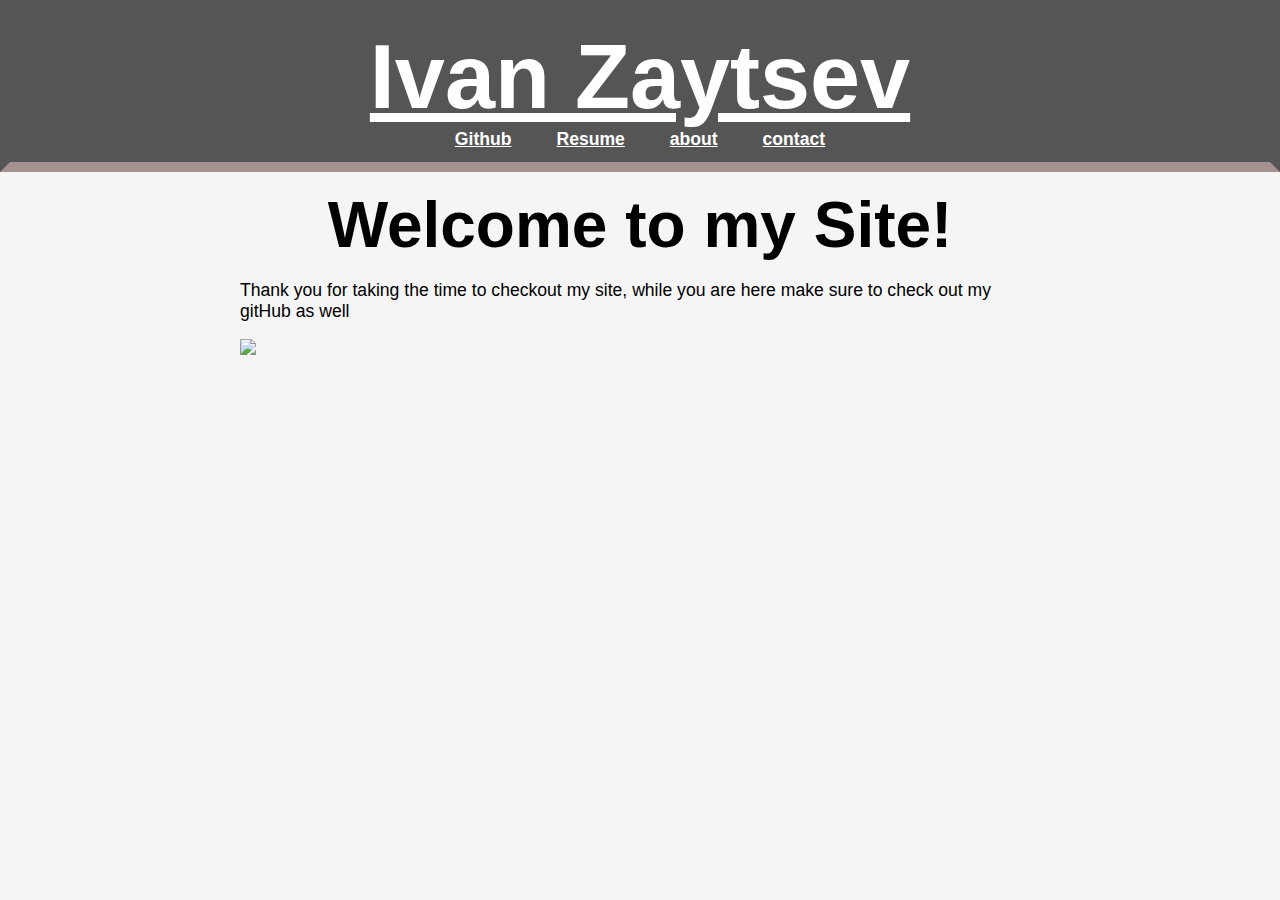
==== index.html @ f9790a51 "test" ====
<!DOCTYPE html>
<html lang="en" dir="ltr">
  <head>
    <title>IvanYZaytsevNC</title>

    <meta charset="utf-8">
    <link rel="stylesheet" type="text/css" href="main.css" />


  </head>

  <body>
    <header class="container">

        <h1 class="Title">Ivan Zaytsev</h1>
        <nav class="navigation">
          <a href="https://github.com/IYZaytsev">Github</a>
          <a href="resume.pdf">Resume</a>
          <a href="#">about</a>
          <a href="#">contact</a>
          </nav>
      </header>
      <main id = "main">
        <article>
          <header class="HeaderForContent">Welcome to my Site!</header>
          <section class= "content">

              <p class="summary"> Thank you for taking the time to checkout my site, while you are here make sure to check out my gitHub as well</p>
    

              <img  src = "https://upload.wikimedia.org/wikipedia/commons/thumb/a/a9/Macaca_sinica_-_01.jpg/220px-Macaca_sinica_-_01.jpg"/>
          </section>

        </article>
      </main>
    </body>

</html>
---- main.css ----
html{
    scroll-behavior: smooth;

}
body{
  font-family:helvetica;
  font-weight:300;
  margin:0;
  background-color: #F5F5F5;
  display:block;
  font-size: 1.1rem;



}

.container{

  display: block;
  margin:0 auto;
  padding: 1rem;
  max-width: 100rem;
  background-color: #555555;
  border-bottom-color:#a49190;
  border-top: #555555;
  border-left: #555555;
  border-right: #555555;
  border-style: solid;
  border-width: 10px;
  padding-bottom:.75rem;



}



header h1 {
  font-weight: 800;
  font-family:helvetica;
  color:white;
  text-align: center;
  font-size: 90px;
  text-decoration:underline;
  padding: 0;
  margin: 0;

}

header nav{
  font-weight:700;
  justify-content: flex-end;
  font-family:helvetica;
  text-align: center;
}

header a {
  padding: 0 20px;
  margin: 0;
  color:white;
  display: inline-block;

}
article{
  display: block;
}
main{
  display: block;
  margin:0 auto;
  padding: 1rem;
  max-width: 50rem;

}
.HeaderForContent{
  max-width:40rem;
  margin: 0 auto;
  text-align: center;
  font-size: 4rem;
  font-weight: bold;



}

 section{
   display: block;
 }

}
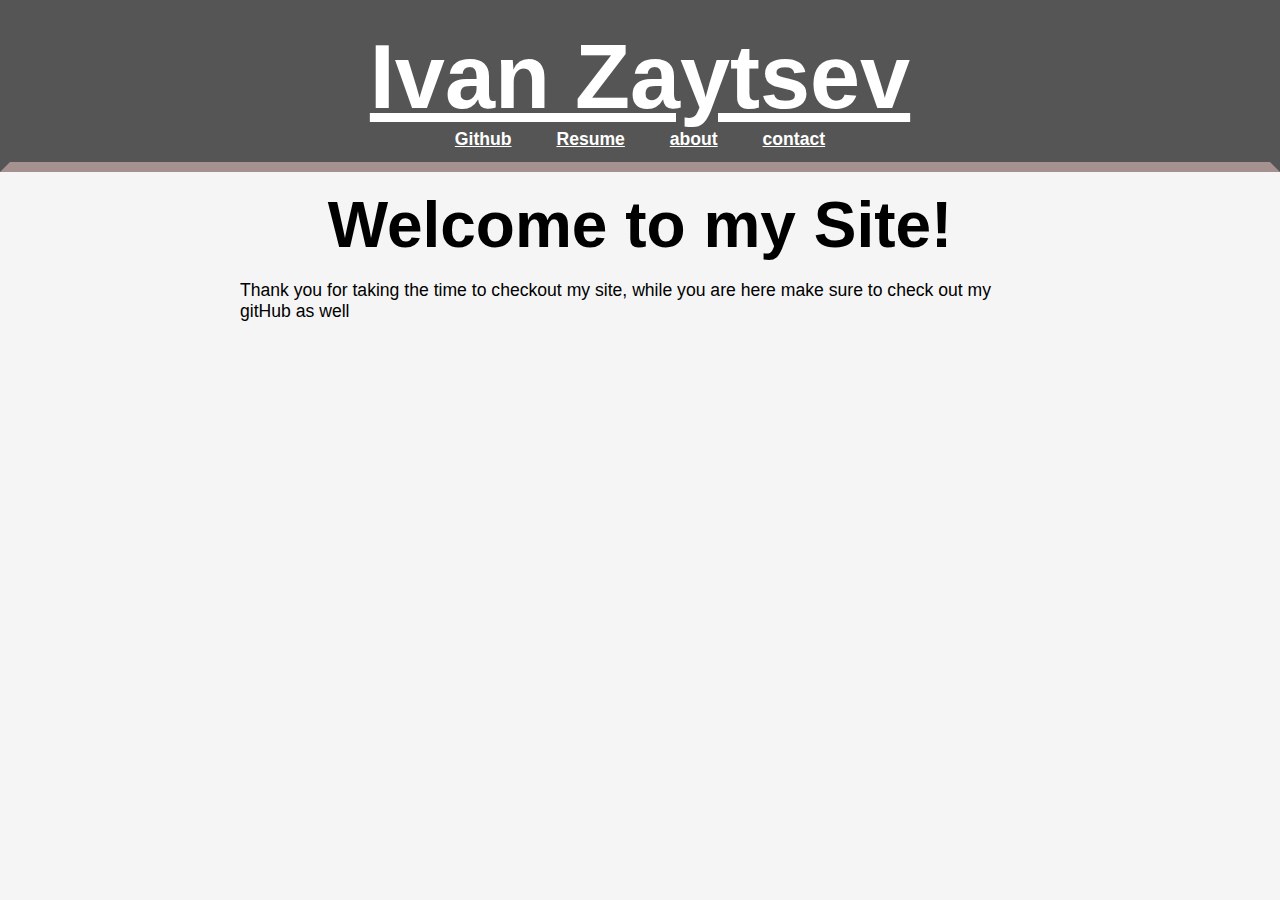
==== commit 6051735d: "Update index.html" ====
--- a/index.html
+++ b/index.html
@@ -26,9 +26,6 @@
           <section class= "content">
 
               <p class="summary"> Thank you for taking the time to checkout my site, while you are here make sure to check out my gitHub as well</p>
-    
-
-              <img  src = "https://upload.wikimedia.org/wikipedia/commons/thumb/a/a9/Macaca_sinica_-_01.jpg/220px-Macaca_sinica_-_01.jpg"/>
           </section>
 
         </article>
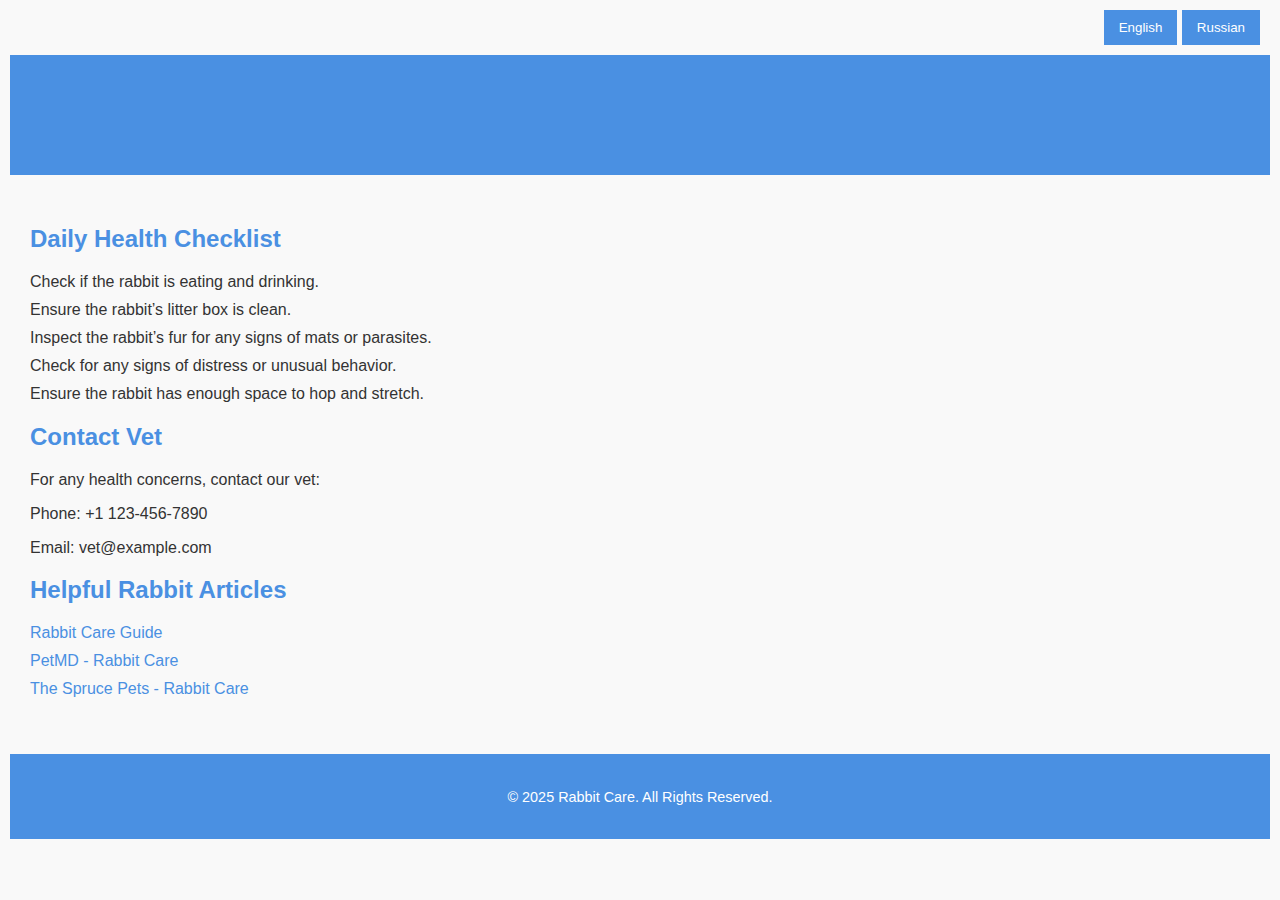
==== commit 435ad580: "init" ====
--- a/index.html
+++ b/index.html
@@ -1,35 +1,58 @@
 <!DOCTYPE html>
-<html lang="en" dir="ltr">
-  <head>
-    <title>IvanYZaytsevNC</title>
+<html lang="en">
+<head>
+  <meta charset="UTF-8">
+  <meta name="viewport" content="width=device-width, initial-scale=1.0">
+  <title>Rabbit Care Instructions</title>
+  <link rel="stylesheet" href="styles.css">
+</head>
+<body>
+  <!-- Language Toggle -->
+  <div class="language-toggle">
+    <button onclick="toggleLanguage('en')">English</button>
+    <button onclick="toggleLanguage('ru')">Russian</button>
+  </div>
 
-    <meta charset="utf-8">
-    <link rel="stylesheet" type="text/css" href="main.css" />
+  <header>
+    <h1 id="site-title">Rabbit Care Instructions</h1>
+  </header>
 
+  <main>
+    <!-- Daily Health Checklist -->
+    <section id="checklist">
+      <h2 id="checklist-title">Daily Health Checklist</h2>
+      <ul>
+        <li id="checklist-item-1">Check if the rabbit is eating and drinking.</li>
+        <li id="checklist-item-2">Ensure the rabbit’s litter box is clean.</li>
+        <li id="checklist-item-3">Inspect the rabbit’s fur for any signs of mats or parasites.</li>
+        <li id="checklist-item-4">Check for any signs of distress or unusual behavior.</li>
+        <li id="checklist-item-5">Ensure the rabbit has enough space to hop and stretch.</li>
+      </ul>
+    </section>
 
-  </head>
+    <!-- Vet Contact Section -->
+    <section id="contact">
+      <h2 id="contact-title">Contact Vet</h2>
+      <p id="contact-info">For any health concerns, contact our vet:</p>
+      <p id="vet-phone">Phone: +1 123-456-7890</p>
+      <p id="vet-email">Email: vet@example.com</p>
+    </section>
 
-  <body>
-    <header class="container">
+    <!-- Links to Common Rabbit Articles -->
+    <section id="articles">
+      <h2 id="articles-title">Helpful Rabbit Articles</h2>
+      <ul>
+        <li><a href="https://www.rabbit.org/care/" target="_blank" id="article-1">Rabbit Care Guide</a></li>
+        <li><a href="https://www.petmd.com/rabbit" target="_blank" id="article-2">PetMD - Rabbit Care</a></li>
+        <li><a href="https://www.thesprucepets.com/rabbit-care-1238460" target="_blank" id="article-3">The Spruce Pets - Rabbit Care</a></li>
+      </ul>
+    </section>
+  </main>
 
-        <h1 class="Title">Ivan Zaytsev</h1>
-        <nav class="navigation">
-          <a href="https://github.com/IYZaytsev">Github</a>
-          <a href="resume.pdf">Resume</a>
-          <a href="#">about</a>
-          <a href="#">contact</a>
-          </nav>
-      </header>
-      <main id = "main">
-        <article>
-          <header class="HeaderForContent">Welcome to my Site!</header>
-          <section class= "content">
+  <footer>
+    <p>&copy; 2025 Rabbit Care. All Rights Reserved.</p>
+  </footer>
 
-              <p class="summary"> Thank you for taking the time to checkout my site, while you are here make sure to check out my gitHub as well</p>
-          </section>
-
-        </article>
-      </main>
-    </body>
-
+  <script src="scripts.js"></script>
+</body>
 </html>
--- a/styles.css
+++ b/styles.css
@@ -0,0 +1,65 @@
+/* General Styles */
+body {
+  font-family: Arial, sans-serif;
+  background-color: #f9f9f9;
+  color: #333;
+  margin: 0;
+  padding: 0;
+}
+
+header, main, footer {
+  padding: 20px;
+  margin: 10px;
+}
+
+h1, h2 {
+  color: #4a90e2;
+}
+
+ul {
+  list-style-type: none;
+  padding: 0;
+}
+
+li {
+  margin: 10px 0;
+}
+
+a {
+  text-decoration: none;
+  color: #4a90e2;
+}
+
+a:hover {
+  text-decoration: underline;
+}
+
+/* Language Toggle */
+.language-toggle {
+  text-align: right;
+  margin: 10px 20px;
+}
+
+.language-toggle button {
+  padding: 10px 15px;
+  background-color: #4a90e2;
+  color: white;
+  border: none;
+  cursor: pointer;
+}
+
+.language-toggle button:hover {
+  background-color: #357ab7;
+}
+
+/* Header and Footer */
+header, footer {
+  background-color: #4a90e2;
+  color: white;
+  text-align: center;
+}
+
+footer {
+  margin-top: 20px;
+  font-size: 0.9em;
+}
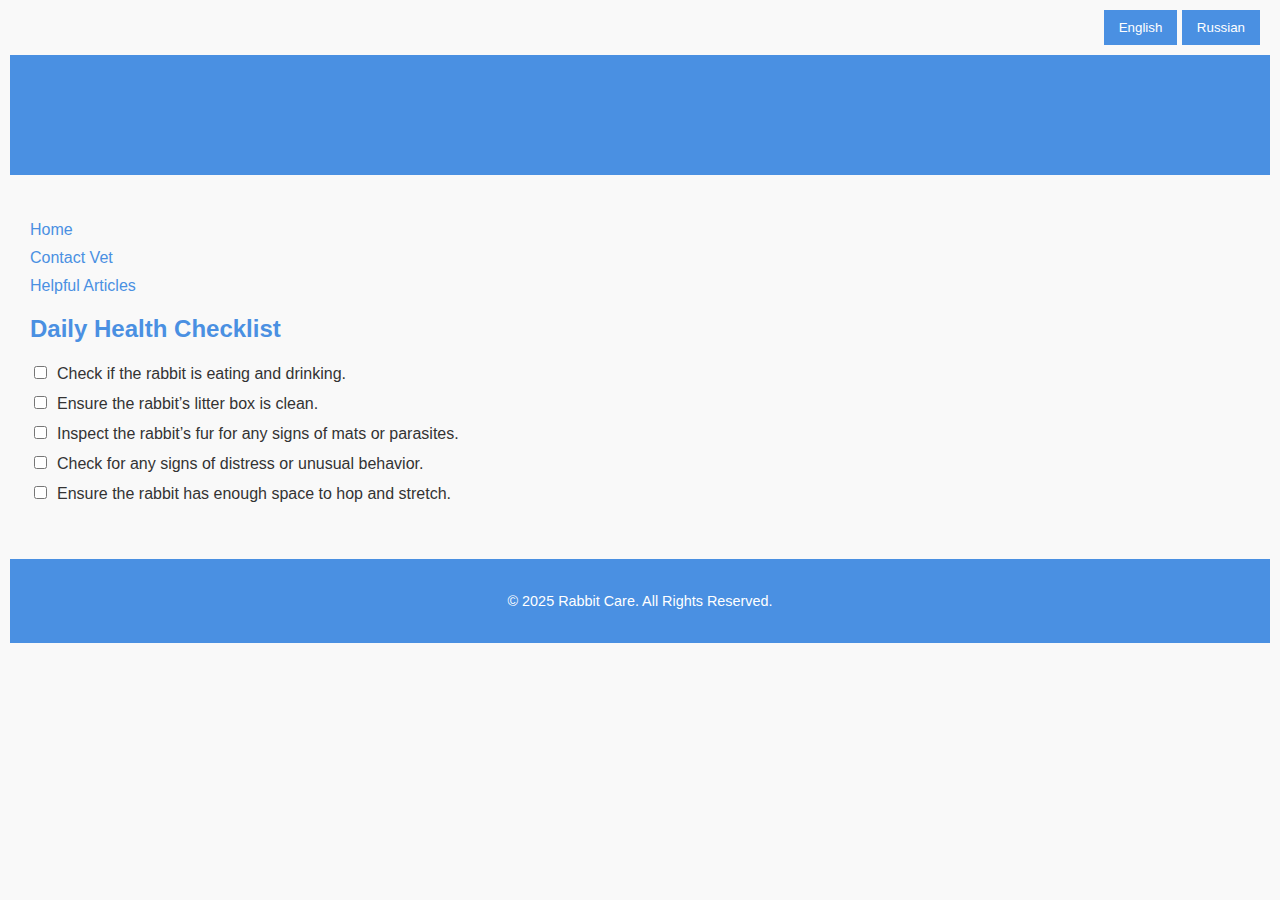
==== commit 2376d32b: "fix" ====
--- a/index.html
+++ b/index.html
@@ -18,33 +18,24 @@
   </header>
 
   <main>
+    <!-- Navigation Links -->
+    <nav>
+      <ul>
+        <li><a href="index.html">Home</a></li>
+        <li><a href="contact.html">Contact Vet</a></li>
+        <li><a href="articles.html">Helpful Articles</a></li>
+      </ul>
+    </nav>
+
     <!-- Daily Health Checklist -->
     <section id="checklist">
       <h2 id="checklist-title">Daily Health Checklist</h2>
       <ul>
-        <li id="checklist-item-1">Check if the rabbit is eating and drinking.</li>
-        <li id="checklist-item-2">Ensure the rabbit’s litter box is clean.</li>
-        <li id="checklist-item-3">Inspect the rabbit’s fur for any signs of mats or parasites.</li>
-        <li id="checklist-item-4">Check for any signs of distress or unusual behavior.</li>
-        <li id="checklist-item-5">Ensure the rabbit has enough space to hop and stretch.</li>
-      </ul>
-    </section>
-
-    <!-- Vet Contact Section -->
-    <section id="contact">
-      <h2 id="contact-title">Contact Vet</h2>
-      <p id="contact-info">For any health concerns, contact our vet:</p>
-      <p id="vet-phone">Phone: +1 123-456-7890</p>
-      <p id="vet-email">Email: vet@example.com</p>
-    </section>
-
-    <!-- Links to Common Rabbit Articles -->
-    <section id="articles">
-      <h2 id="articles-title">Helpful Rabbit Articles</h2>
-      <ul>
-        <li><a href="https://www.rabbit.org/care/" target="_blank" id="article-1">Rabbit Care Guide</a></li>
-        <li><a href="https://www.petmd.com/rabbit" target="_blank" id="article-2">PetMD - Rabbit Care</a></li>
-        <li><a href="https://www.thesprucepets.com/rabbit-care-1238460" target="_blank" id="article-3">The Spruce Pets - Rabbit Care</a></li>
+        <li><input type="checkbox" id="check-1" class="check-item"><label for="check-1" id="checklist-item-1">Check if the rabbit is eating and drinking.</label></li>
+        <li><input type="checkbox" id="check-2" class="check-item"><label for="check-2" id="checklist-item-2">Ensure the rabbit’s litter box is clean.</label></li>
+        <li><input type="checkbox" id="check-3" class="check-item"><label for="check-3" id="checklist-item-3">Inspect the rabbit’s fur for any signs of mats or parasites.</label></li>
+        <li><input type="checkbox" id="check-4" class="check-item"><label for="check-4" id="checklist-item-4">Check for any signs of distress or unusual behavior.</label></li>
+        <li><input type="checkbox" id="check-5" class="check-item"><label for="check-5" id="checklist-item-5">Ensure the rabbit has enough space to hop and stretch.</label></li>
       </ul>
     </section>
   </main>
--- a/styles.css
+++ b/styles.css
@@ -63,3 +63,12 @@
   margin-top: 20px;
   font-size: 0.9em;
 }
+
+/* Checklist Styling */
+.check-item {
+  margin-right: 10px;
+}
+
+.check-item + label {
+  cursor: pointer;
+}
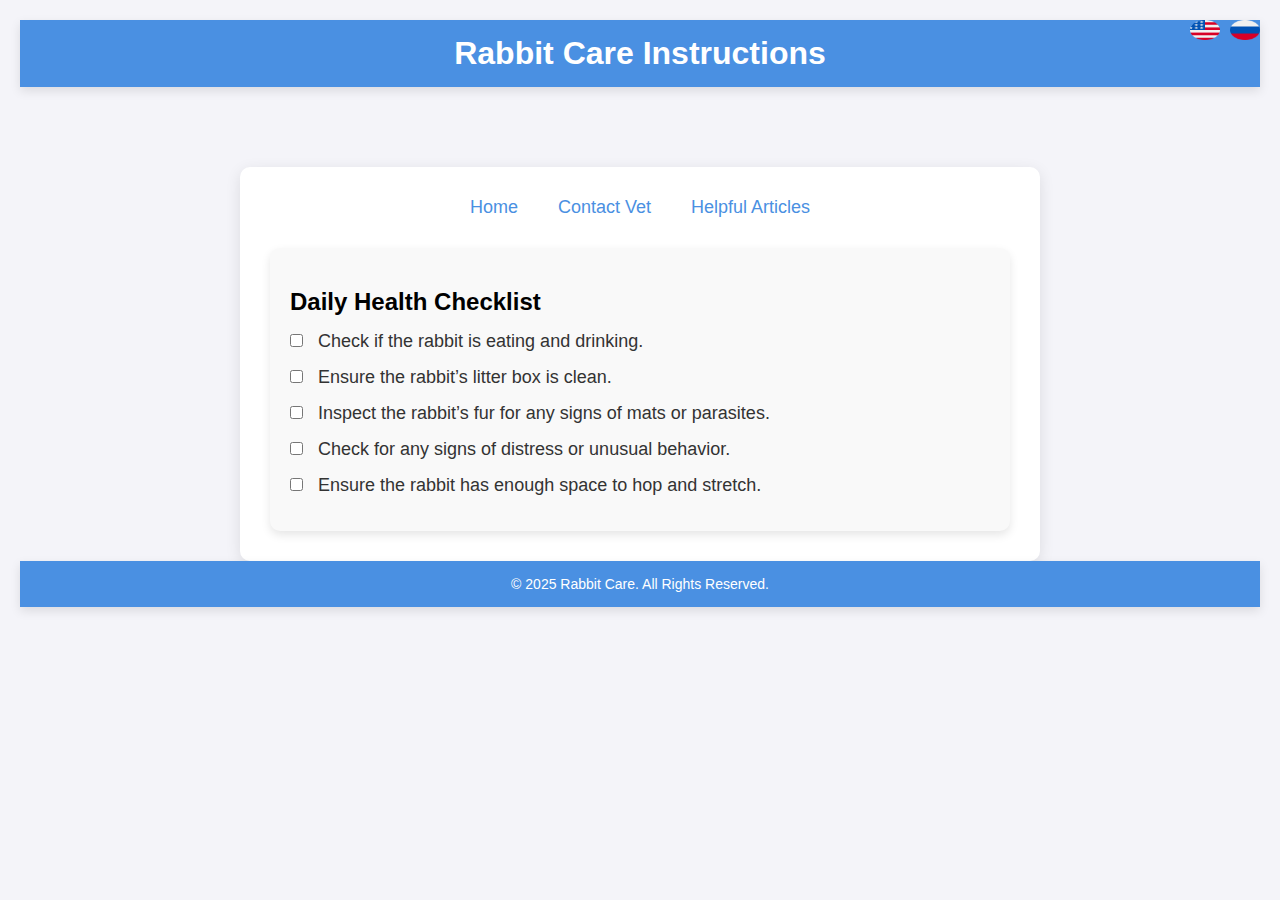
==== commit 94ca904b: "add language button" ====
--- a/index.html
+++ b/index.html
@@ -8,10 +8,10 @@
 </head>
 <body>
   <!-- Language Toggle -->
-  <div class="language-toggle">
-    <button onclick="toggleLanguage('en')">English</button>
-    <button onclick="toggleLanguage('ru')">Russian</button>
-  </div>
+<div class="language-toggle">
+  <img src="united-states.png" alt="English" onclick="toggleLanguage('en')" class="flag-icon">
+  <img src="russia.png" alt="Russian" onclick="toggleLanguage('ru')" class="flag-icon">
+</div>
 
   <header>
     <h1 id="site-title">Rabbit Care Instructions</h1>
--- a/styles.css
+++ b/styles.css
@@ -1,74 +1,291 @@
-/* General Styles */
-body {
-  font-family: Arial, sans-serif;
-  background-color: #f9f9f9;
-  color: #333;
+/* Reset some basic styles for cross-browser consistency */
+* {
   margin: 0;
   padding: 0;
-}
-
-header, main, footer {
+  box-sizing: border-box;
+}
+
+/* Body Styles */
+body {
+  font-family: 'Arial', sans-serif;
+  background-color: #f4f4f9;
+  color: #333;
+  display: flex;
+  flex-direction: column;
+  align-items: center;
+  justify-content: flex-start;
+  min-height: 100vh;
+  text-align: center;
   padding: 20px;
-  margin: 10px;
 }
 
 h1, h2 {
-  color: #4a90e2;
-}
-
-ul {
-  list-style-type: none;
-  padding: 0;
-}
-
-li {
-  margin: 10px 0;
-}
-
-a {
-  text-decoration: none;
-  color: #4a90e2;
-}
-
-a:hover {
-  text-decoration: underline;
-}
-
-/* Language Toggle */
-.language-toggle {
-  text-align: right;
-  margin: 10px 20px;
-}
-
-.language-toggle button {
-  padding: 10px 15px;
-  background-color: #4a90e2;
-  color: white;
-  border: none;
-  cursor: pointer;
-}
-
-.language-toggle button:hover {
-  background-color: #357ab7;
-}
-
-/* Header and Footer */
+  font-family: 'Segoe UI', Tahoma, Geneva, Verdana, sans-serif;
+  font-weight: 600;
+  margin-bottom: 15px;
+}
+h1{
+  color: #ffffff;
+}
+h2 {
+  color: #000000;
+  margin-top: 20px;
+}
+
+/* Header & Footer Styles */
 header, footer {
   background-color: #4a90e2;
   color: white;
-  text-align: center;
+  padding: 15px;
+  width: 100%;
+  box-shadow: 0 4px 10px rgba(0, 0, 0, 0.1);
 }
 
 footer {
-  margin-top: 20px;
-  font-size: 0.9em;
-}
-
-/* Checklist Styling */
+  position: relative;
+  font-size: 0.85em;
+}
+
+header h1 {
+  font-size: 2em;
+  margin: 0;
+}
+
+/* Language Toggle Button Styles */
+/* General Styles for the Language Toggle */
+.language-toggle {
+  position: absolute;
+  top: 20px;
+  right: 20px;
+  z-index: 999;
+  display: flex;
+  gap: 10px;
+}
+
+.flag-icon {
+  width: 30px;  /* Set size for flag icons */
+  height: 20px;
+  cursor: pointer;
+  transition: transform 0.3s ease-in-out;
+}
+
+.flag-icon:hover {
+  transform: scale(1.1);  /* Slight zoom effect on hover */
+}
+
+/* Add some responsiveness */
+@media (max-width: 768px) {
+  .language-toggle {
+    top: 10px;
+    right: 10px;
+  }
+
+  .flag-icon {
+    width: 25px; /* Smaller flags on mobile */
+    height: 16px;
+  }
+}
+
+/* Main Container */
+main {
+  max-width: 800px;
+  width: 100%;
+  background-color: #ffffff;
+  padding: 30px;
+  border-radius: 10px;
+  box-shadow: 0 4px 15px rgba(0, 0, 0, 0.1);
+  margin-top: 80px;
+  text-align: left;
+}
+
+/* Navigation Bar */
+nav {
+  margin-bottom: 30px;
+}
+
+nav ul {
+  display: flex;
+  justify-content: center;
+  gap: 20px;
+  list-style: none;
+  padding: 0;
+}
+
+nav ul li a {
+  text-decoration: none;
+  color: #4a90e2;
+  font-size: 18px;
+  font-weight: 500;
+  padding: 10px;
+  border-radius: 5px;
+}
+
+nav ul li a:hover {
+  background-color: #4a90e2;
+  color: white;
+}
+
+/* Checklist Section */
+#checklist {
+  background-color: #f9f9f9;
+  border-radius: 10px;
+  padding: 20px;
+  box-shadow: 0 4px 10px rgba(0, 0, 0, 0.1);
+}
+
+#checklist ul {
+  list-style-type: none;
+  padding: 0;
+}
+
+#checklist li {
+  margin: 15px 0;
+  font-size: 18px;
+}
+
 .check-item {
-  margin-right: 10px;
+  margin-right: 15px;
 }
 
 .check-item + label {
   cursor: pointer;
-}
+  transition: all 0.3s ease-in-out;
+}
+
+/* Checkmark Styling */
+.check-item:checked + label {
+  text-decoration: line-through;
+  color: #4a90e2;
+}
+
+/* Articles Section */
+#articles {
+  margin-top: 30px;
+}
+
+#articles a {
+  display: block;
+  margin: 10px 0;
+  color: #4a90e2;
+  font-size: 18px;
+  font-weight: 500;
+  text-decoration: none;
+  padding: 10px;
+  border-radius: 5px;
+  background-color: #e6f1f9;
+  transition: background-color 0.3s;
+}
+
+#articles a:hover {
+  background-color: #4a90e2;
+  color: white;
+  text-decoration: underline;
+}
+
+/* Contact Section */
+#contact {
+  background-color: #e6f1f9;
+  padding: 20px;
+  border-radius: 10px;
+  box-shadow: 0 4px 10px rgba(0, 0, 0, 0.1);
+}
+
+#contact p {
+  font-size: 18px;
+  color: #333;
+}
+
+#contact a {
+  text-decoration: none;
+  color: #4a90e2;
+  font-weight: 600;
+}
+
+#contact a:hover {
+  text-decoration: underline;
+}
+
+/* Footer Styles */
+footer p {
+  font-size: 14px;
+}
+
+/* Mobile-Friendly Styling */
+@media (max-width: 768px) {
+  body {
+    padding: 10px;
+  }
+
+  main {
+    padding: 15px;
+    width: 100%;
+    max-width: none;
+    box-shadow: none;
+    margin-top: 0;
+  }
+
+  header h1 {
+    font-size: 1.8em;
+  }
+
+  .language-toggle {
+    position: fixed;
+    top: 10px;
+    right: 10px;
+    z-index: 999;
+  }
+
+  nav ul {
+    flex-direction: column;
+    gap: 10px;
+    align-items: center;
+  }
+
+  nav ul li a {
+    font-size: 16px;
+  }
+
+  #checklist {
+    padding: 15px;
+  }
+
+  #checklist li {
+    font-size: 16px;
+  }
+
+  #articles a {
+    font-size: 16px;
+    padding: 8px;
+  }
+
+  #contact p {
+    font-size: 16px;
+  }
+}
+
+@media (max-width: 480px) {
+  header h1 {
+    font-size: 1.6em;
+  }
+
+  nav ul li a {
+    font-size: 14px;
+  }
+
+  #checklist li {
+    font-size: 14px;
+  }
+
+  #articles a {
+    font-size: 14px;
+  }
+
+  #contact p {
+    font-size: 14px;
+  }
+
+  .language-toggle button {
+    font-size: 14px;
+    padding: 8px 12px;
+  }
+}
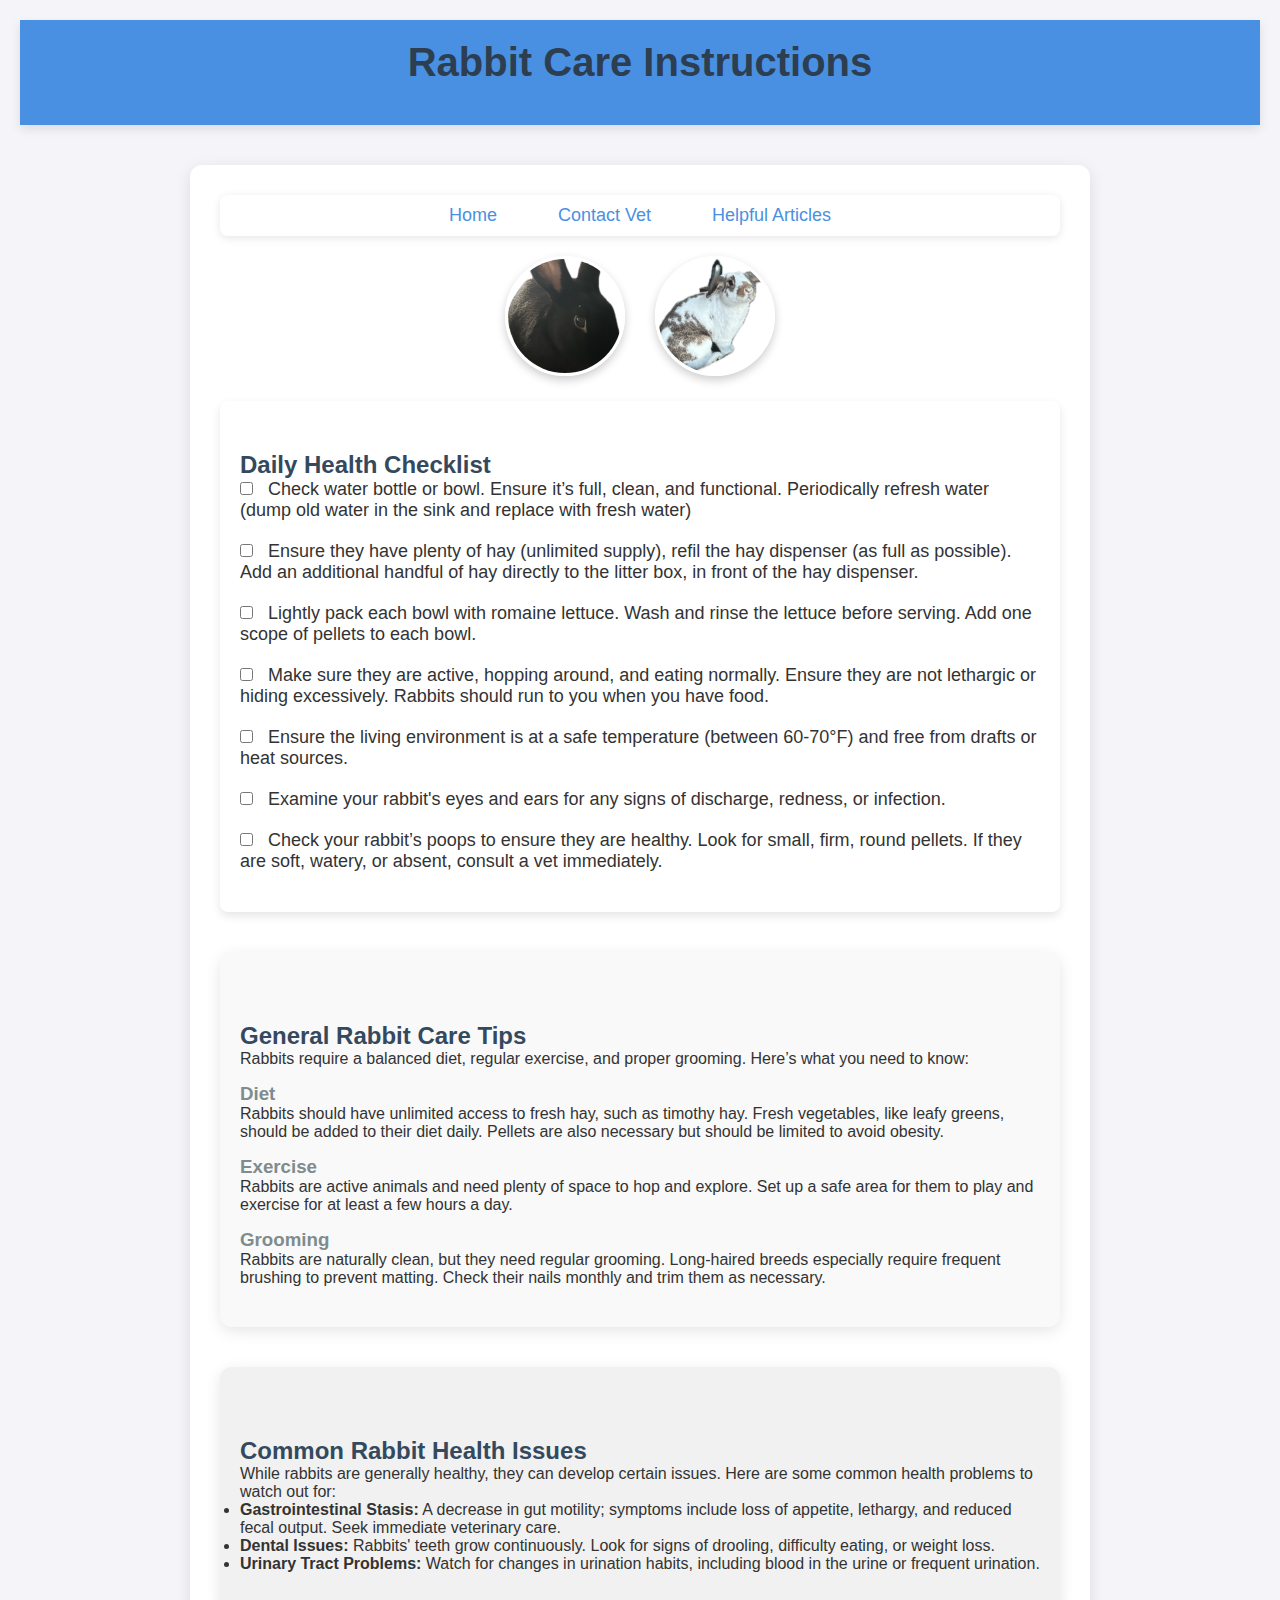
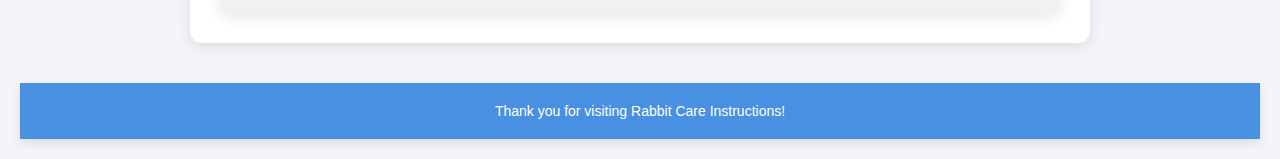
==== commit 2523be87: "finish website" ====
--- a/index.html
+++ b/index.html
@@ -1,20 +1,19 @@
 <!DOCTYPE html>
 <html lang="en">
+
 <head>
   <meta charset="UTF-8">
   <meta name="viewport" content="width=device-width, initial-scale=1.0">
   <title>Rabbit Care Instructions</title>
   <link rel="stylesheet" href="styles.css">
 </head>
+
 <body>
-  <!-- Language Toggle -->
-<div class="language-toggle">
-  <img src="united-states.png" alt="English" onclick="toggleLanguage('en')" class="flag-icon">
-  <img src="russia.png" alt="Russian" onclick="toggleLanguage('ru')" class="flag-icon">
-</div>
 
   <header>
-    <h1 id="site-title">Rabbit Care Instructions</h1>
+    <div class="header-content">
+      <h1 id="site-title">Rabbit Care Instructions</h1>
+    </div>
   </header>
 
   <main>
@@ -26,24 +25,61 @@
         <li><a href="articles.html">Helpful Articles</a></li>
       </ul>
     </nav>
+    
+    <div class="care-images">
+      <img src="ghost.png" alt="Ghost the Rabbit" class="rabbit-img" id="ghost-img">
+      <img src="rat.png" alt="Rat the Rabbit" class="rabbit-img" id="rat-img">
+    </div>
 
     <!-- Daily Health Checklist -->
     <section id="checklist">
       <h2 id="checklist-title">Daily Health Checklist</h2>
       <ul>
-        <li><input type="checkbox" id="check-1" class="check-item"><label for="check-1" id="checklist-item-1">Check if the rabbit is eating and drinking.</label></li>
-        <li><input type="checkbox" id="check-2" class="check-item"><label for="check-2" id="checklist-item-2">Ensure the rabbit’s litter box is clean.</label></li>
-        <li><input type="checkbox" id="check-3" class="check-item"><label for="check-3" id="checklist-item-3">Inspect the rabbit’s fur for any signs of mats or parasites.</label></li>
-        <li><input type="checkbox" id="check-4" class="check-item"><label for="check-4" id="checklist-item-4">Check for any signs of distress or unusual behavior.</label></li>
-        <li><input type="checkbox" id="check-5" class="check-item"><label for="check-5" id="checklist-item-5">Ensure the rabbit has enough space to hop and stretch.</label></li>
+        <li><input type="checkbox" id="check-1" class="check-item"><label for="check-1" id="checklist-item-1">Check
+            water bottle or bowl. Ensure it’s full, clean, and functional. Periodically refresh water (dump old water in
+            the sink and replace with fresh water)</label></li>
+        <li><input type="checkbox" id="check-2" class="check-item"><label for="check-2" id="checklist-item-2">Ensure
+            they have plenty of hay (unlimited supply), refil the hay dispenser (as full as possible). Add an additional
+            handful of hay directly to the litter box, in front of the hay dispenser.</label></li>
+        <li><input type="checkbox" id="check-3" class="check-item"><label for="check-3" id="checklist-item-3">Lightly
+            pack each bowl with romaine lettuce. Wash and rinse the lettuce before serving. Add one scope of pellets to
+            each bowl.</label></li>
+        <li><input type="checkbox" id="check-4" class="check-item"><label for="check-4" id="checklist-item-4">Make sure
+            they are active, hopping around, and eating normally. Ensure they are not lethargic or hiding excessively.
+            Rabbits should run to you when you have food.</label></li>
+        <li><input type="checkbox" id="check-5" class="check-item"><label for="check-5" id="checklist-item-5">Ensure the living environment is at a safe temperature (between 60-70°F) and free from drafts or heat sources.</label></li>
+        <li><input type="checkbox" id="check-6" class="check-item"><label for="check-6" id="checklist-item-6">Examine your rabbit's eyes and ears for any signs of discharge, redness, or infection.</label></li>
+        <li><input type="checkbox" id="check-7" class="check-item"><label for="check-7" id="checklist-item-7">Check your rabbit’s poops to ensure they are healthy. Look for small, firm, round pellets. If they are soft, watery, or absent, consult a vet immediately.</label></li>
       </ul>
     </section>
+    <section id="general-care">
+      <h2>General Rabbit Care Tips</h2>
+      <p>Rabbits require a balanced diet, regular exercise, and proper grooming. Here’s what you need to know:</p>
+      <h3>Diet</h3>
+      <p>Rabbits should have unlimited access to fresh hay, such as timothy hay. Fresh vegetables, like leafy greens, should be added to their diet daily. Pellets are also necessary but should be limited to avoid obesity.</p>
+      <h3>Exercise</h3>
+      <p>Rabbits are active animals and need plenty of space to hop and explore. Set up a safe area for them to play and exercise for at least a few hours a day.</p>
+      <h3>Grooming</h3>
+      <p>Rabbits are naturally clean, but they need regular grooming. Long-haired breeds especially require frequent brushing to prevent matting. Check their nails monthly and trim them as necessary.</p>
+    </section>
+    <section id="health-issues">
+      <h2>Common Rabbit Health Issues</h2>
+      <p>While rabbits are generally healthy, they can develop certain issues. Here are some common health problems to watch out for:</p>
+      <ul>
+        <li><strong>Gastrointestinal Stasis:</strong> A decrease in gut motility; symptoms include loss of appetite, lethargy, and reduced fecal output. Seek immediate veterinary care.</li>
+        <li><strong>Dental Issues:</strong> Rabbits' teeth grow continuously. Look for signs of drooling, difficulty eating, or weight loss.</li>
+        <li><strong>Urinary Tract Problems:</strong> Watch for changes in urination habits, including blood in the urine or frequent urination.</li>
+      </ul>
+    </section>
+    
   </main>
 
   <footer>
-    <p>&copy; 2025 Rabbit Care. All Rights Reserved.</p>
+    <p>Thank you for visiting Rabbit Care Instructions!</p>
   </footer>
+  
 
   <script src="scripts.js"></script>
 </body>
-</html>
+
+</html>--- a/styles.css
+++ b/styles.css
@@ -1,11 +1,10 @@
-/* Reset some basic styles for cross-browser consistency */
+/* Global Styles */
 * {
   margin: 0;
   padding: 0;
   box-sizing: border-box;
 }
 
-/* Body Styles */
 body {
   font-family: 'Arial', sans-serif;
   background-color: #f4f4f9;
@@ -15,100 +14,145 @@
   align-items: center;
   justify-content: flex-start;
   min-height: 100vh;
-  text-align: center;
-  padding: 20px;
-}
-
-h1, h2 {
+  padding: 20px;
+}
+
+h1, h2, h3 {
   font-family: 'Segoe UI', Tahoma, Geneva, Verdana, sans-serif;
   font-weight: 600;
-  margin-bottom: 15px;
-}
-h1{
-  color: #ffffff;
-}
+}
+
+h1 {
+  font-size: 2.5em;
+  margin-bottom: 20px;
+  color: #2c3e50; /* Dark slate blue */
+}
+
 h2 {
-  color: #000000;
-  margin-top: 20px;
-}
-
-/* Header & Footer Styles */
-header, footer {
-  background-color: #4a90e2;
-  color: white;
-  padding: 15px;
+  margin-top: 30px;
+  color: #34495e; /* Charcoal */
+}
+
+h3 {
+  margin-top: 15px;
+  color: #7f8c8d; /* Cool gray */
+}
+
+/* Header */
+header {
+  background-color: #4a90e2;
+  color: white;
+  padding: 20px;
+  text-align: center;
   width: 100%;
   box-shadow: 0 4px 10px rgba(0, 0, 0, 0.1);
 }
 
+.header-content {
+  display: flex;
+  flex-direction: column;
+  align-items: center;
+  justify-content: center;
+}
+
+/* General Rabbit Care Tips Section */
+#general-care {
+  padding: 40px 20px;
+  background-color: #f9f9f9;
+  border-radius: 12px;
+  box-shadow: 0 4px 15px rgba(0, 0, 0, 0.1);
+  margin-top: 40px;
+}
+
+.care-images {
+  display: flex;
+  justify-content: center;
+  gap: 30px;
+  margin-bottom: 20px;
+}
+
+.care-images .rabbit-img {
+  width: 120px;
+  height: 120px;
+  border-radius: 50%;
+  object-fit: cover;
+  border: 3px solid #fff;
+  box-shadow: 0 4px 10px rgba(0, 0, 0, 0.2);
+}
+
+/* Health Issues Section */
+#health-issues {
+  padding: 40px 20px;
+  background-color: #f1f1f1;
+  border-radius: 12px;
+  box-shadow: 0 4px 15px rgba(0, 0, 0, 0.1);
+  margin-top: 40px;
+}
+
+.health-issues-images {
+  display: flex;
+  justify-content: center;
+  gap: 20px;
+  margin-bottom: 20px;
+}
+
+.health-issues-images .rabbit-img {
+  width: 100px;
+  height: 100px;
+  border-radius: 50%;
+  object-fit: cover;
+  border: 3px solid #fff;
+  box-shadow: 0 4px 10px rgba(0, 0, 0, 0.2);
+}
+
+/* Hover Effect */
+.rabbit-img:hover {
+  transform: scale(1.05);
+  transition: transform 0.3s ease-in-out;
+}
+
+/* Footer Styles */
 footer {
-  position: relative;
-  font-size: 0.85em;
-}
-
-header h1 {
-  font-size: 2em;
+  background-color: #4a90e2;
+  color: white;
+  padding: 20px;
+  width: 100%;
+  box-shadow: 0 4px 10px rgba(0, 0, 0, 0.1);
+  text-align: center;
+  margin-top: 40px;
+}
+
+footer p {
+  font-size: 14px; /* Adjusted font size */
   margin: 0;
-}
-
-/* Language Toggle Button Styles */
-/* General Styles for the Language Toggle */
-.language-toggle {
-  position: absolute;
-  top: 20px;
-  right: 20px;
-  z-index: 999;
-  display: flex;
-  gap: 10px;
-}
-
-.flag-icon {
-  width: 30px;  /* Set size for flag icons */
-  height: 20px;
-  cursor: pointer;
-  transition: transform 0.3s ease-in-out;
-}
-
-.flag-icon:hover {
-  transform: scale(1.1);  /* Slight zoom effect on hover */
-}
-
-/* Add some responsiveness */
-@media (max-width: 768px) {
-  .language-toggle {
-    top: 10px;
-    right: 10px;
-  }
-
-  .flag-icon {
-    width: 25px; /* Smaller flags on mobile */
-    height: 16px;
-  }
 }
 
 /* Main Container */
 main {
-  max-width: 800px;
+  max-width: 900px;
   width: 100%;
   background-color: #ffffff;
   padding: 30px;
-  border-radius: 10px;
+  border-radius: 12px;
   box-shadow: 0 4px 15px rgba(0, 0, 0, 0.1);
-  margin-top: 80px;
+  margin-top: 40px;
   text-align: left;
 }
 
 /* Navigation Bar */
 nav {
-  margin-bottom: 30px;
+  margin-bottom: 20px;
+  background-color: #ffffff;
+  padding: 10px 0;
+  border-radius: 8px;
+  box-shadow: 0 2px 8px rgba(0, 0, 0, 0.1);
 }
 
 nav ul {
   display: flex;
   justify-content: center;
-  gap: 20px;
+  gap: 25px;
   list-style: none;
-  padding: 0;
 }
 
 nav ul li a {
@@ -116,21 +160,24 @@
   color: #4a90e2;
   font-size: 18px;
   font-weight: 500;
-  padding: 10px;
+  padding: 12px 18px;
   border-radius: 5px;
+  transition: all 0.3s ease;
 }
 
 nav ul li a:hover {
   background-color: #4a90e2;
   color: white;
-}
-
-/* Checklist Section */
-#checklist {
-  background-color: #f9f9f9;
-  border-radius: 10px;
-  padding: 20px;
+  transform: scale(1.05);
+}
+
+/* Section Styles */
+section {
+  background-color: #ffffff;
+  padding: 20px;
+  border-radius: 8px;
   box-shadow: 0 4px 10px rgba(0, 0, 0, 0.1);
+  margin-top: 25px;
 }
 
 #checklist ul {
@@ -139,8 +186,8 @@
 }
 
 #checklist li {
-  margin: 15px 0;
   font-size: 18px;
+  margin-bottom: 20px;
 }
 
 .check-item {
@@ -152,23 +199,17 @@
   transition: all 0.3s ease-in-out;
 }
 
-/* Checkmark Styling */
 .check-item:checked + label {
   text-decoration: line-through;
   color: #4a90e2;
 }
 
 /* Articles Section */
-#articles {
-  margin-top: 30px;
-}
-
 #articles a {
   display: block;
   margin: 10px 0;
   color: #4a90e2;
   font-size: 18px;
-  font-weight: 500;
   text-decoration: none;
   padding: 10px;
   border-radius: 5px;
@@ -182,62 +223,17 @@
   text-decoration: underline;
 }
 
-/* Contact Section */
-#contact {
-  background-color: #e6f1f9;
-  padding: 20px;
-  border-radius: 10px;
-  box-shadow: 0 4px 10px rgba(0, 0, 0, 0.1);
-}
-
-#contact p {
-  font-size: 18px;
-  color: #333;
-}
-
-#contact a {
-  text-decoration: none;
-  color: #4a90e2;
-  font-weight: 600;
-}
-
-#contact a:hover {
-  text-decoration: underline;
-}
-
-/* Footer Styles */
-footer p {
-  font-size: 14px;
-}
-
-/* Mobile-Friendly Styling */
+/* Mobile-Friendly Design */
 @media (max-width: 768px) {
-  body {
-    padding: 10px;
-  }
-
   main {
     padding: 15px;
     width: 100%;
     max-width: none;
-    box-shadow: none;
     margin-top: 0;
-  }
-
-  header h1 {
-    font-size: 1.8em;
-  }
-
-  .language-toggle {
-    position: fixed;
-    top: 10px;
-    right: 10px;
-    z-index: 999;
   }
 
   nav ul {
     flex-direction: column;
-    gap: 10px;
     align-items: center;
   }
 
@@ -245,17 +241,12 @@
     font-size: 16px;
   }
 
-  #checklist {
-    padding: 15px;
-  }
-
   #checklist li {
     font-size: 16px;
   }
 
   #articles a {
     font-size: 16px;
-    padding: 8px;
   }
 
   #contact p {
@@ -280,12 +271,7 @@
     font-size: 14px;
   }
 
-  #contact p {
-    font-size: 14px;
-  }
-
-  .language-toggle button {
-    font-size: 14px;
-    padding: 8px 12px;
-  }
-}
+  footer p {
+    font-size: 14px;
+  }
+}
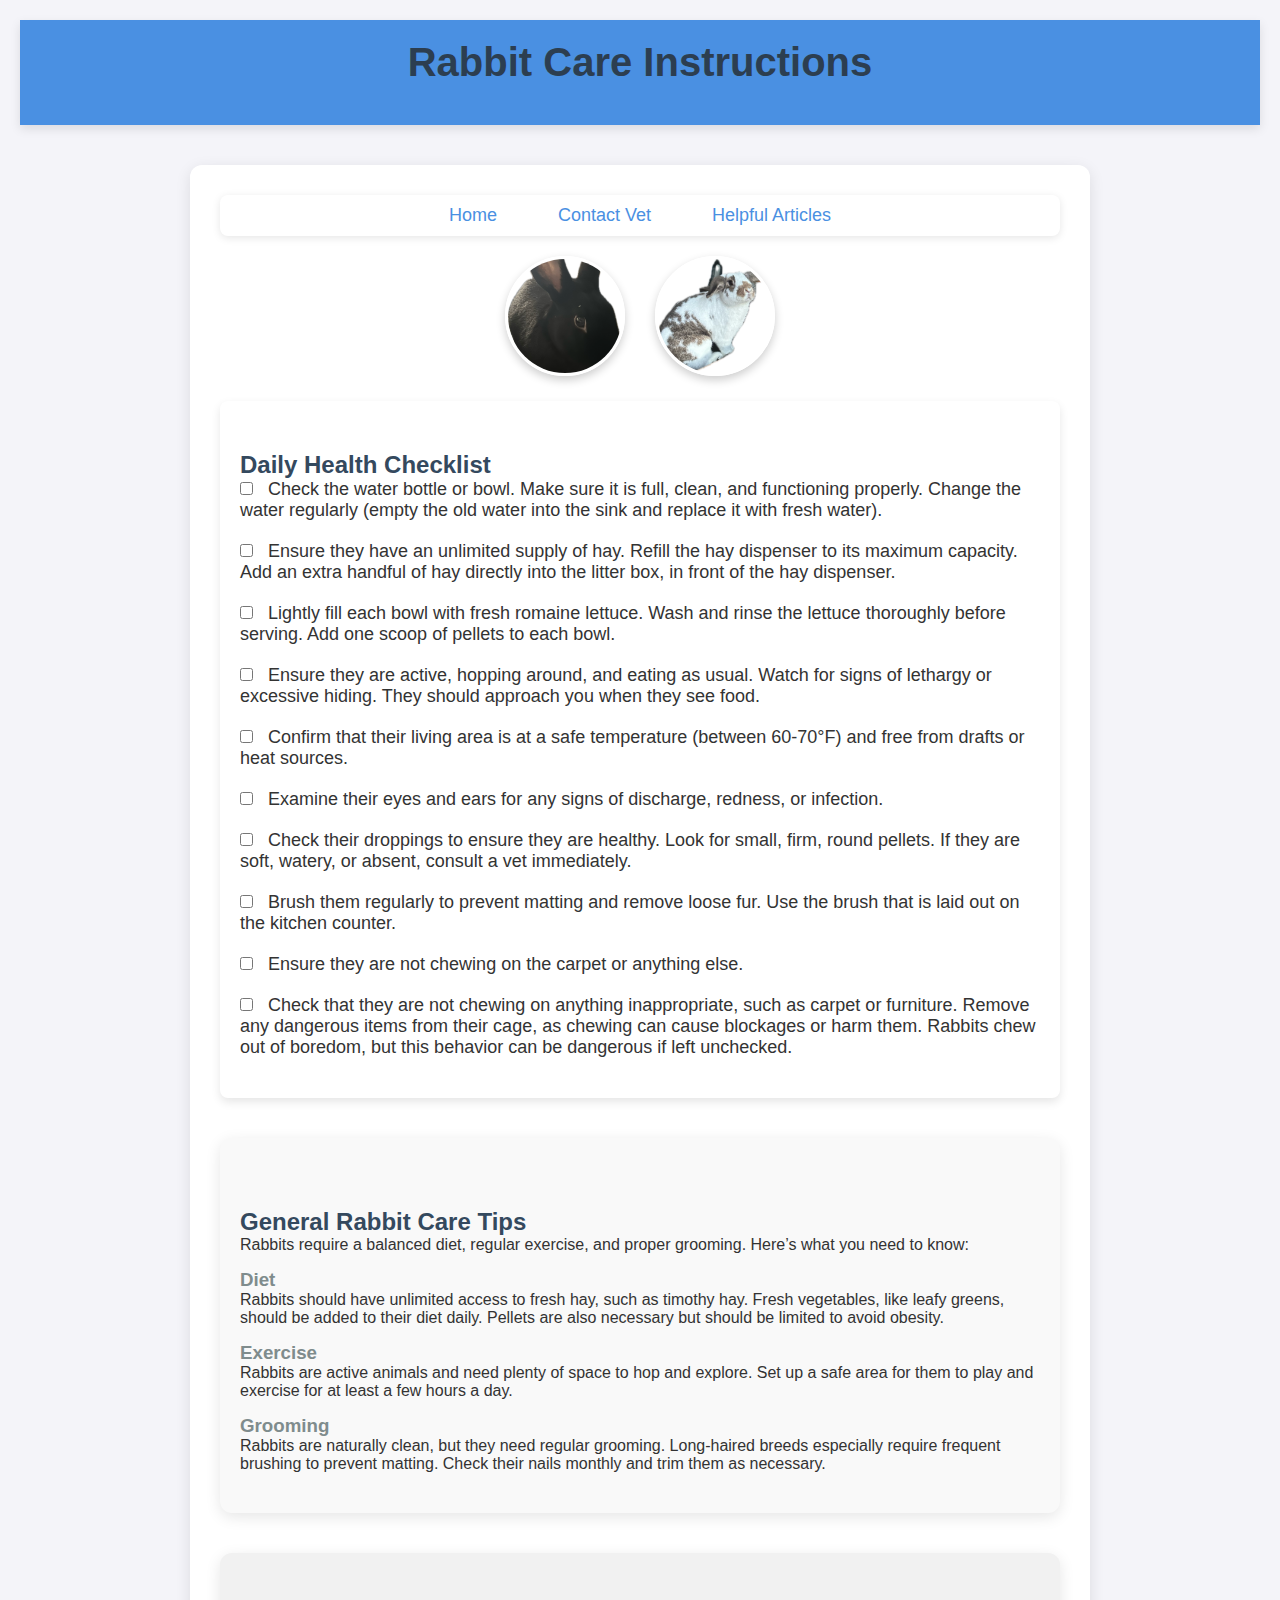
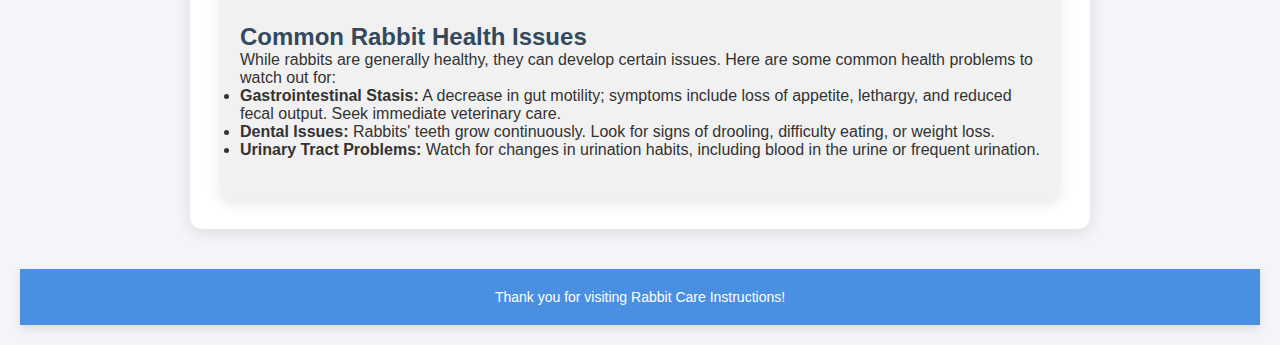
==== commit 23fa70ec: "update check list" ====
--- a/index.html
+++ b/index.html
@@ -25,7 +25,7 @@
         <li><a href="articles.html">Helpful Articles</a></li>
       </ul>
     </nav>
-    
+
     <div class="care-images">
       <img src="ghost.png" alt="Ghost the Rabbit" class="rabbit-img" id="ghost-img">
       <img src="rat.png" alt="Rat the Rabbit" class="rabbit-img" id="rat-img">
@@ -35,22 +35,19 @@
     <section id="checklist">
       <h2 id="checklist-title">Daily Health Checklist</h2>
       <ul>
-        <li><input type="checkbox" id="check-1" class="check-item"><label for="check-1" id="checklist-item-1">Check
-            water bottle or bowl. Ensure it’s full, clean, and functional. Periodically refresh water (dump old water in
-            the sink and replace with fresh water)</label></li>
-        <li><input type="checkbox" id="check-2" class="check-item"><label for="check-2" id="checklist-item-2">Ensure
-            they have plenty of hay (unlimited supply), refil the hay dispenser (as full as possible). Add an additional
-            handful of hay directly to the litter box, in front of the hay dispenser.</label></li>
-        <li><input type="checkbox" id="check-3" class="check-item"><label for="check-3" id="checklist-item-3">Lightly
-            pack each bowl with romaine lettuce. Wash and rinse the lettuce before serving. Add one scope of pellets to
-            each bowl.</label></li>
-        <li><input type="checkbox" id="check-4" class="check-item"><label for="check-4" id="checklist-item-4">Make sure
-            they are active, hopping around, and eating normally. Ensure they are not lethargic or hiding excessively.
-            Rabbits should run to you when you have food.</label></li>
-        <li><input type="checkbox" id="check-5" class="check-item"><label for="check-5" id="checklist-item-5">Ensure the living environment is at a safe temperature (between 60-70°F) and free from drafts or heat sources.</label></li>
-        <li><input type="checkbox" id="check-6" class="check-item"><label for="check-6" id="checklist-item-6">Examine your rabbit's eyes and ears for any signs of discharge, redness, or infection.</label></li>
-        <li><input type="checkbox" id="check-7" class="check-item"><label for="check-7" id="checklist-item-7">Check your rabbit’s poops to ensure they are healthy. Look for small, firm, round pellets. If they are soft, watery, or absent, consult a vet immediately.</label></li>
+        <li><input type="checkbox" id="check-1" class="check-item"><label for="check-1" id="checklist-item-1">Check the water bottle or bowl. Make sure it is full, clean, and functioning properly. Change the water regularly (empty the old water into the sink and replace it with fresh water).</label></li>
+        <li><input type="checkbox" id="check-2" class="check-item"><label for="check-2" id="checklist-item-2">Ensure they have an unlimited supply of hay. Refill the hay dispenser to its maximum capacity. Add an extra handful of hay directly into the litter box, in front of the hay dispenser.</label></li>
+        <li><input type="checkbox" id="check-3" class="check-item"><label for="check-3" id="checklist-item-3">Lightly fill each bowl with fresh romaine lettuce. Wash and rinse the lettuce thoroughly before serving. Add one scoop of pellets to each bowl.</label></li>
+        <li><input type="checkbox" id="check-4" class="check-item"><label for="check-4" id="checklist-item-4">Ensure they are active, hopping around, and eating as usual. Watch for signs of lethargy or excessive hiding. They should approach you when they see food.</label></li>
+        <li><input type="checkbox" id="check-5" class="check-item"><label for="check-5" id="checklist-item-5">Confirm that their living area is at a safe temperature (between 60-70°F) and free from drafts or heat sources.</label></li>
+        <li><input type="checkbox" id="check-6" class="check-item"><label for="check-6" id="checklist-item-6">Examine their eyes and ears for any signs of discharge, redness, or infection.</label></li>
+        <li><input type="checkbox" id="check-7" class="check-item"><label for="check-7" id="checklist-item-7">Check their droppings to ensure they are healthy. Look for small, firm, round pellets. If they are soft, watery, or absent, consult a vet immediately.</label></li>
+        <li><input type="checkbox" id="check-8" class="check-item"><label for="check-8" id="checklist-item-8">Brush them regularly to prevent matting and remove loose fur. Use the brush that is laid out on the kitchen counter.</label></li>
+        <li><input type="checkbox" id="check-8" class="check-item"><label for="check-8" id="checklist-item-8">Ensure they are not chewing on the carpet or anything else.</label></li>
+        <li><input type="checkbox" id="check-9" class="check-item"><label for="check-9" id="checklist-item-9">Check that they are not chewing on anything inappropriate, such as carpet or furniture. Remove any dangerous items from their cage, as chewing can cause blockages or harm them. Rabbits chew out of boredom, but this behavior can be dangerous if left unchecked.</label></li>
       </ul>
+      
+      
     </section>
     <section id="general-care">
       <h2>General Rabbit Care Tips</h2>
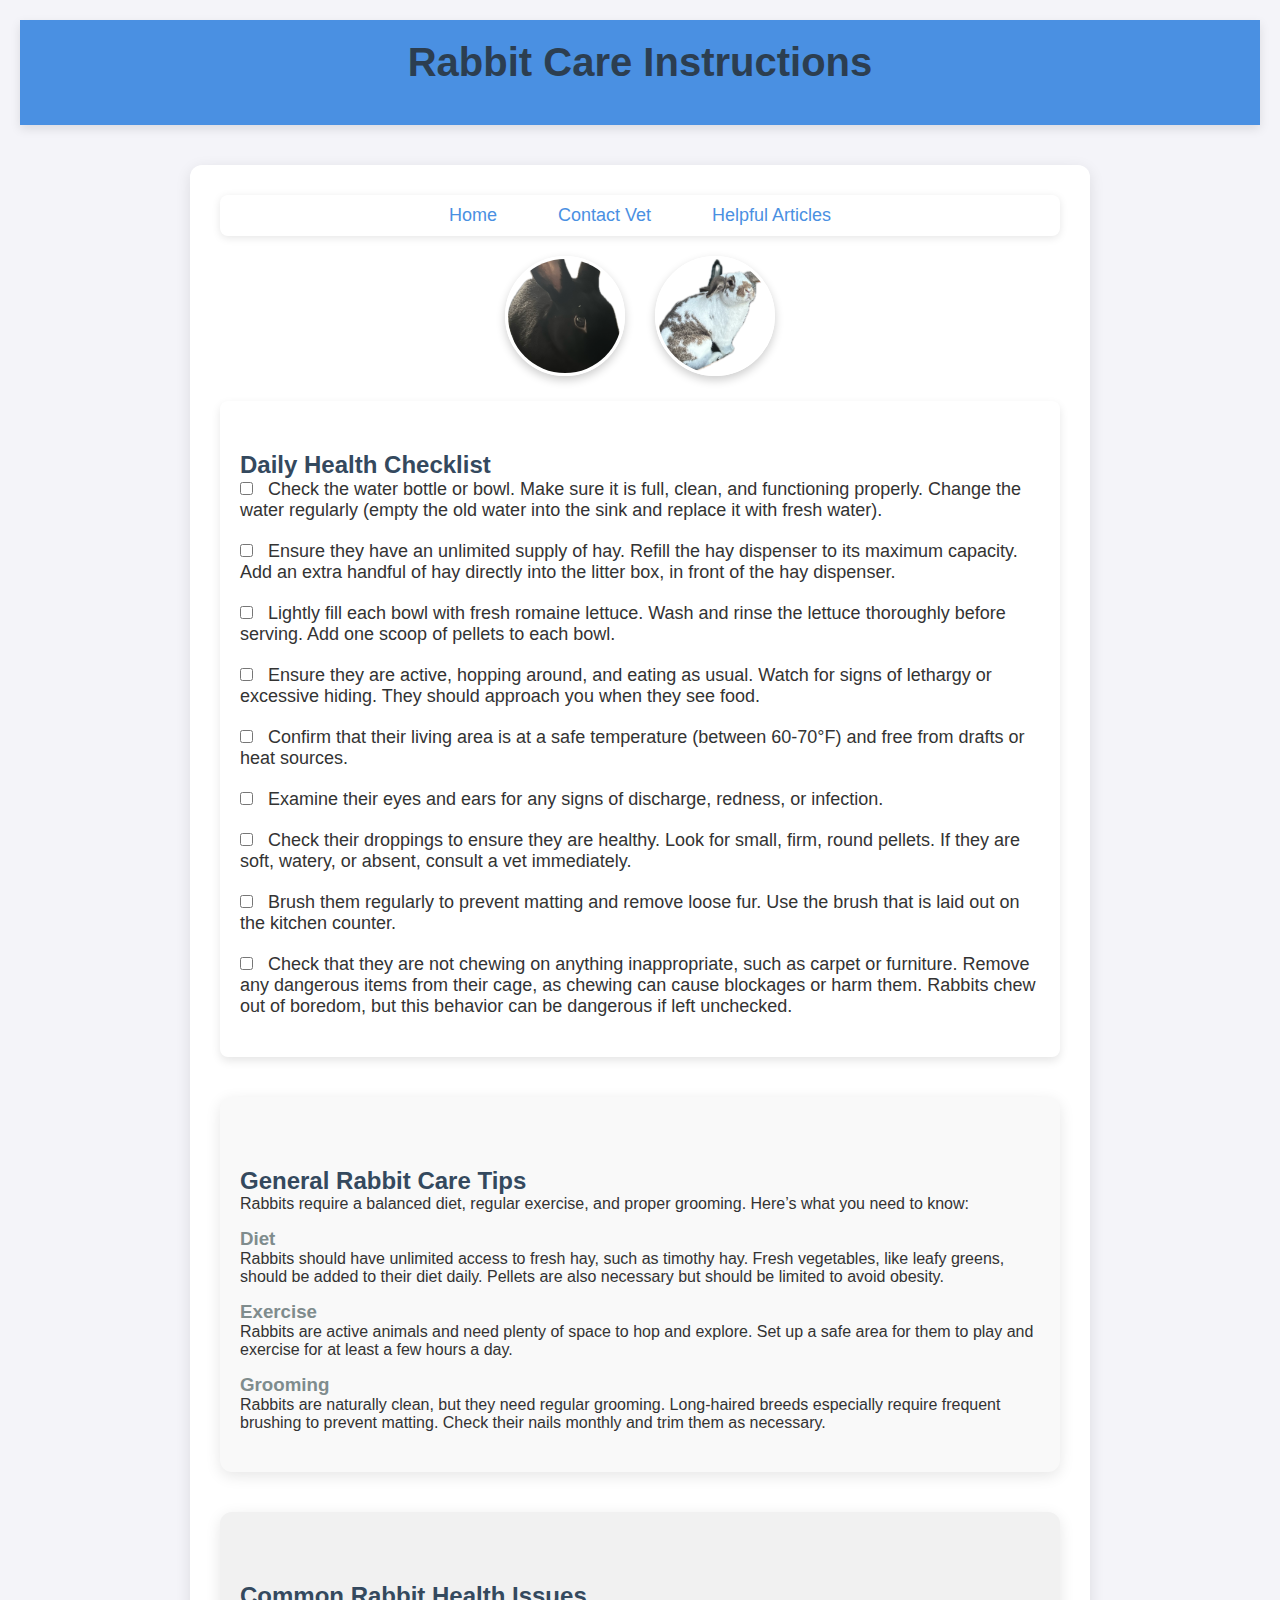
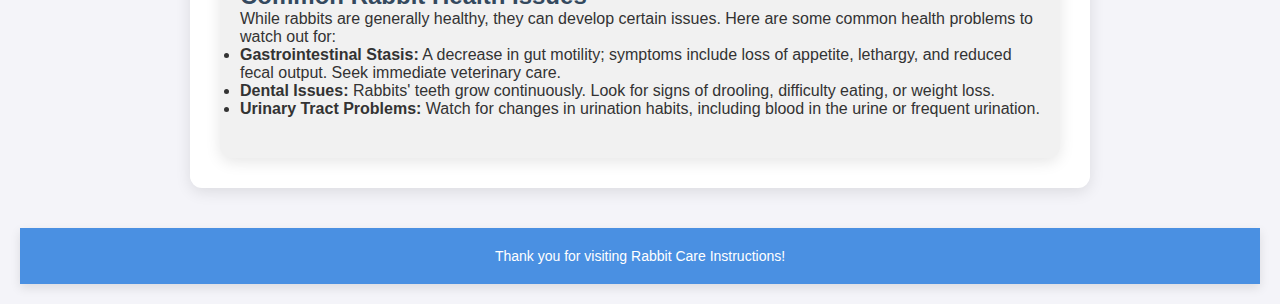
==== commit b61675e6: "update page" ====
--- a/index.html
+++ b/index.html
@@ -43,7 +43,6 @@
         <li><input type="checkbox" id="check-6" class="check-item"><label for="check-6" id="checklist-item-6">Examine their eyes and ears for any signs of discharge, redness, or infection.</label></li>
         <li><input type="checkbox" id="check-7" class="check-item"><label for="check-7" id="checklist-item-7">Check their droppings to ensure they are healthy. Look for small, firm, round pellets. If they are soft, watery, or absent, consult a vet immediately.</label></li>
         <li><input type="checkbox" id="check-8" class="check-item"><label for="check-8" id="checklist-item-8">Brush them regularly to prevent matting and remove loose fur. Use the brush that is laid out on the kitchen counter.</label></li>
-        <li><input type="checkbox" id="check-8" class="check-item"><label for="check-8" id="checklist-item-8">Ensure they are not chewing on the carpet or anything else.</label></li>
         <li><input type="checkbox" id="check-9" class="check-item"><label for="check-9" id="checklist-item-9">Check that they are not chewing on anything inappropriate, such as carpet or furniture. Remove any dangerous items from their cage, as chewing can cause blockages or harm them. Rabbits chew out of boredom, but this behavior can be dangerous if left unchecked.</label></li>
       </ul>
       
